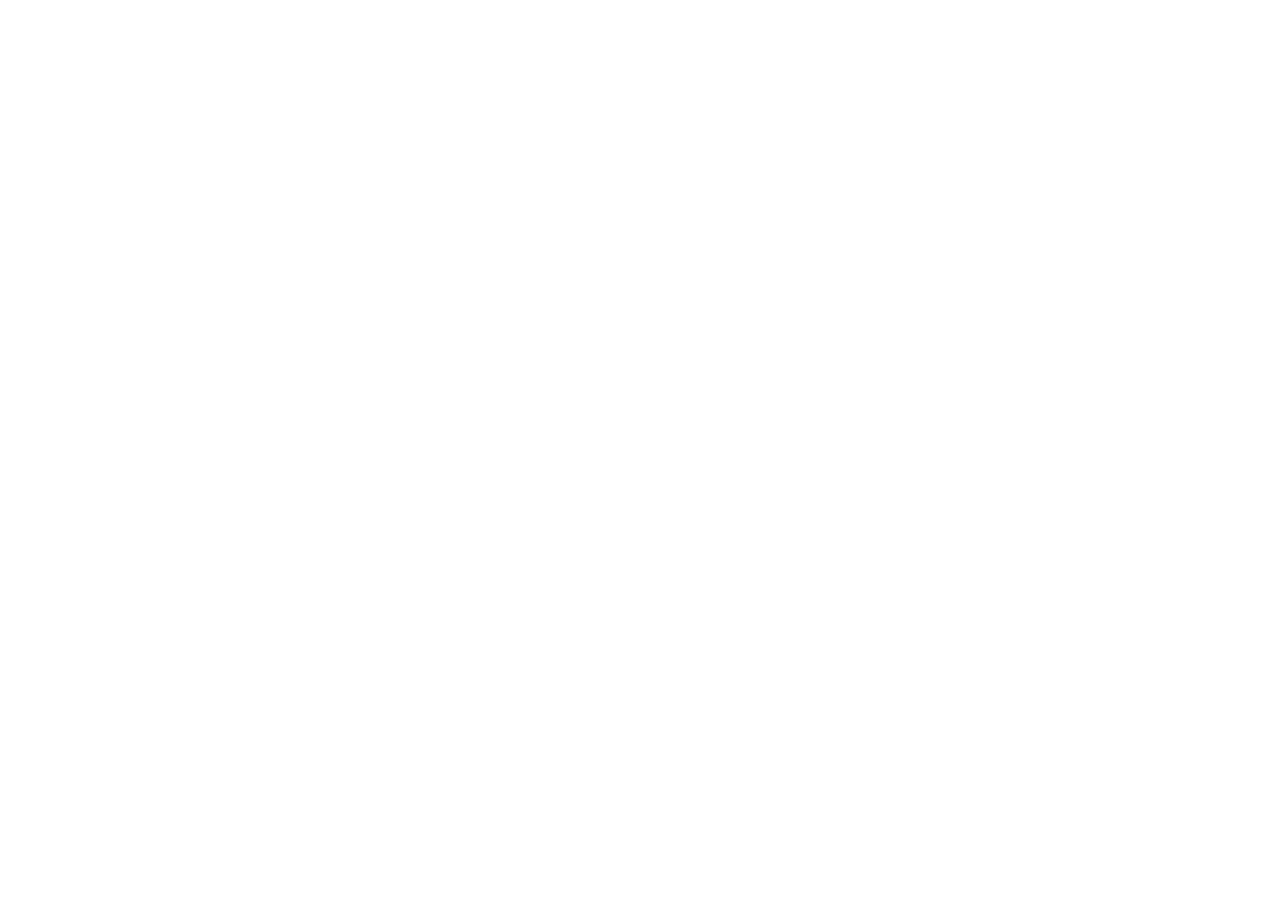
==== login.html @ b3363930 "Add files via upload" ====
<!DOCTYPE html>
    <html lang="en">
      <head>
        <meta charset="utf-8" />
        <meta name="viewport" content="width=device-width, initial-scale=1" />
        <title>Login</title>
        <style>*{margin:0;padding:0;} html,body,iframe{border-radius:0 !important;}</style>
      </head>
      <body>
          <div data-tf-widget="TDoK1O0a" data-tf-opacity="100" data-tf-iframe-props="title=JapanEat" data-tf-transitive-search-params data-tf-medium="snippet" style="width:100%;height:500px;"></div><script src="//embed.typeform.com/next/embed.js"></script>
      </body>
    </html>
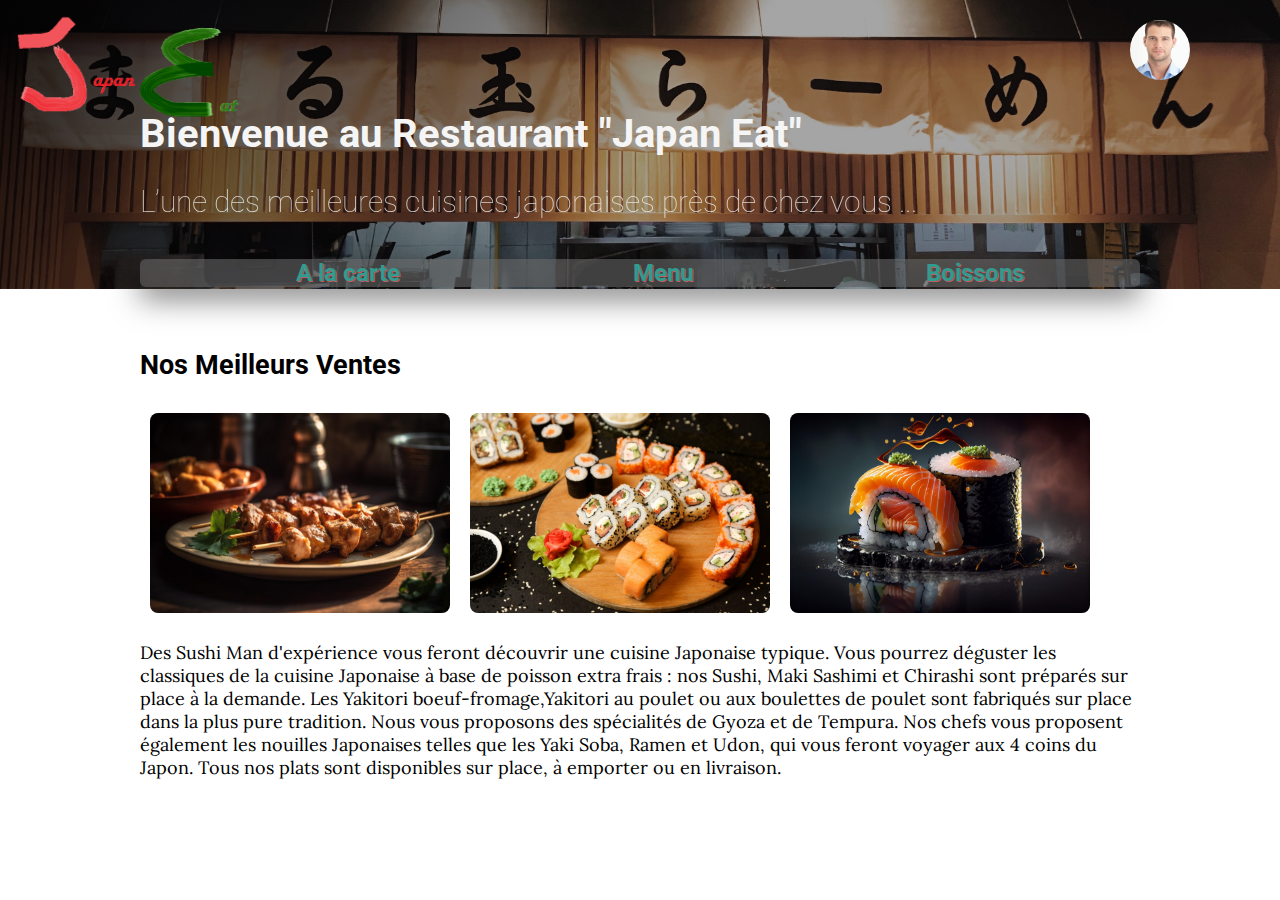
==== commit 0d25dfc1: "Add files via upload" ====
--- a/login.html
+++ b/login.html
@@ -1,12 +1,89 @@
 <!DOCTYPE html>
-    <html lang="en">
-      <head>
-        <meta charset="utf-8" />
-        <meta name="viewport" content="width=device-width, initial-scale=1" />
-        <title>Login</title>
-        <style>*{margin:0;padding:0;} html,body,iframe{border-radius:0 !important;}</style>
-      </head>
-      <body>
-          <div data-tf-widget="TDoK1O0a" data-tf-opacity="100" data-tf-iframe-props="title=JapanEat" data-tf-transitive-search-params data-tf-medium="snippet" style="width:100%;height:500px;"></div><script src="//embed.typeform.com/next/embed.js"></script>
-      </body>
-    </html>+<html>
+
+	<head>
+		<title>Japan Eat</title>
+		<meta charset="utf-8">
+  		<link rel="stylesheet" href="css/style.css">
+	</head>
+
+	<body>
+
+	<div class="sidebar">
+		<img class="logo-je" src="images/japan-eat-logoRV.png" alt="Logo JapanEat">
+	</div>
+
+	<div class="sidebaravatar">
+		<img class="avatar" src="images/joncarre.png" alt="Logo JapanEat">
+	</div>
+
+	<div class="banner">
+		<div class="container">
+			<h1>
+				Bienvenue au Restaurant "Japan Eat"
+			</h1>
+			<h2>
+				L’une des meilleures cuisines japonaises près de chez vous ...
+			</h2>
+
+		<!-- La version gratuite de TypeForm ne permet pas plus de 10 réponses
+			<button data-tf-popup="TDoK1O0a" data-tf-opacity="100" data-tf-size="50" data-tf-iframe-props="title=JapanEat" data-tf-transitive-search-params data-tf-medium="snippet" style="all:unset;font-family:Helvetica,Arial,sans-serif;display:inline-block;max-width:100%;white-space:nowrap;overflow:hidden;text-overflow:ellipsis;background-color:#C05E5E;color:#fff;font-size:20px;border-radius:14px;padding:0 33px;box-align: center;font-weight:bold;height:50px;cursor:pointer;line-height:50px;text-align:center;margin:0;text-decoration:none;">Mon compte</button><script src="//embed.typeform.com/next/embed.js"></script>
+		-->
+		
+			<div class="menu">
+					<ul class="list-inline">
+						<li>
+							<a href="alacarte.html" class="txt-menu">A la carte</a>
+						</li>
+						<li>
+							<a href="menu.html" class="txt-menu">Menu</a>
+						</li>
+						<li>
+							<a href="boissons.html" class="txt-menu">Boissons</a>
+						</li>
+					</ul>
+			</div>
+		</div>
+
+	</div>	
+
+		<div class="container">
+			<h2>Nos Meilleurs Ventes</h2>
+
+
+			<div class="cards">
+
+				<img class="img-meilleurvente" src="images/meilleurs-vente/brochettes-viande.jpg" alt="Brochettes">
+
+				<img class="img-meilleurvente" src="images/meilleurs-vente/special-maki.jpg" alt="Sushi">
+
+				<img class="img-meilleurvente" src="images/meilleurs-vente/sushi-assiette.jpg" alt="Extra Sushi">
+
+			</div>
+
+
+
+
+			<p>
+			Des Sushi Man d'expérience vous feront découvrir une cuisine Japonaise typique. Vous pourrez déguster les classiques de la cuisine Japonaise à base de poisson extra frais : nos Sushi, Maki Sashimi et Chirashi sont préparés sur place à la demande.
+
+			Les Yakitori boeuf-fromage,Yakitori au poulet ou aux boulettes de poulet sont fabriqués sur place dans la plus pure tradition.
+
+			Nous vous proposons des spécialités de Gyoza et de Tempura.
+
+			Nos chefs vous proposent également les nouilles Japonaises telles que les Yaki Soba, Ramen et Udon, qui vous feront voyager aux 4 coins du Japon.
+
+			Tous nos plats sont disponibles sur place, à emporter ou en livraison.
+			</p>
+
+			<!--
+				<div id="login">
+					<h2>Login Section</h2>
+
+			        <button data-tf-popup="TDoK1O0a" data-tf-opacity="100" data-tf-size="100" data-tf-iframe-props="title=JapanEat" data-tf-transitive-search-params data-tf-medium="snippet" style="all:unset;font-family:Helvetica,Arial,sans-serif;display:inline-block;max-width:100%;white-space:nowrap;overflow:hidden;text-overflow:ellipsis;background-color:#0445AF;color:#fff;font-size:20px;border-radius:25px;padding:0 33px;font-weight:bold;height:50px;cursor:pointer;line-height:50px;text-align:center;margin:0;text-decoration:none;">Try me!</button><script src="//embed.typeform.com/next/embed.js"></script>
+			     -->
+				</div>
+		</div>	
+	</body>
+
+</html>
--- a/css/style.css
+++ b/css/style.css
@@ -0,0 +1,81 @@
+/* Importing Google fonts */
+@import url("https://fonts.googleapis.com/css?family=Lora:400,700|Roboto:300,400,700");
+
+/* Importing component files */
+@import url("components/container.css");
+@import url("components/avatar.css");
+@import url("components/banner.css");
+@import url("components/button.css");
+@import url("components/img-format.css");
+@import url("components/card.css");
+@import url("components/cards.css");
+
+/* General style rules for fonts and colors */
+body {
+  font-family: 'Lora', serif;
+  font-size: 18px;
+  margin: 0px;
+}
+h1, h2, h3 {
+  font-family: 'Roboto', sans-serif;
+  font-weight: bold;
+}
+a {
+  text-decoration: none;
+}
+
+
+.sidebar {
+  position: fixed;
+  width: 200px;
+  left: 0;
+  top: 0;
+  bottom: 0;
+}
+
+.sidebaravatar {
+  position: fixed;
+  width: 150px;
+  right: 0;
+  top: 20px;
+  bottom: 0;
+}
+
+.list-inline{
+  display: flex;
+  justify-content: space-around;
+  background-color: rgba(100,100,100,0.6);
+  border-radius: 6px;
+  list-style: none;
+}
+
+.list-inline li{
+  display: inline;
+  margin-bottom: 0px;
+  padding: 00px;
+}
+
+.card-design{
+  background-color: whitesmoke;
+  padding: 40px;
+  box-shadow: 0px 10px 30px rgba(0,0,0,0.1);
+  border-radius: 8px;
+  margin: 10px 0px;
+  text-align: center;
+}
+
+.menu{
+  padding: 0px;
+  height: 30px;
+  box-shadow: 0px 10px 30px rgba(1,0,0,0.5);
+  margin: 10px 0px;
+  text-align: left;
+}
+
+.magic-btn{
+  position: fixed;
+  width: 100px;
+  right: 40px;
+  top: 100px;
+}
+
